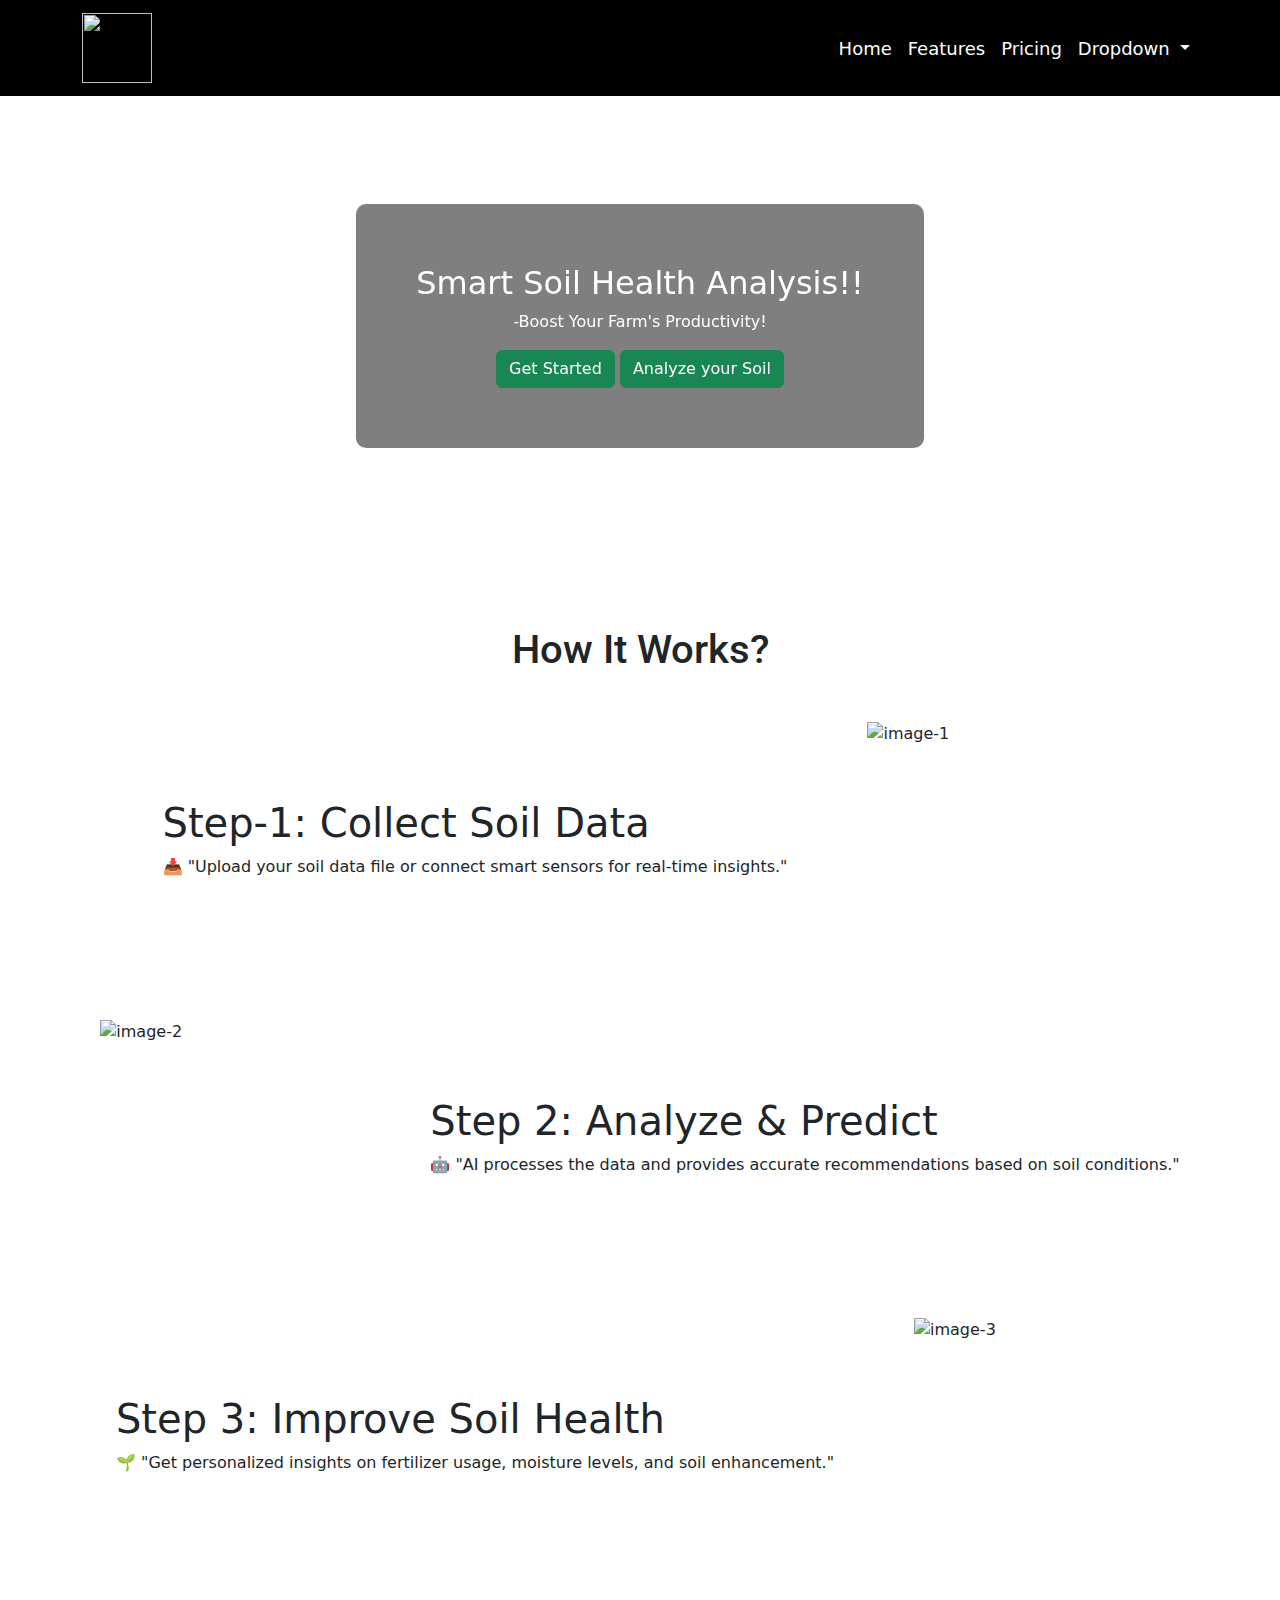
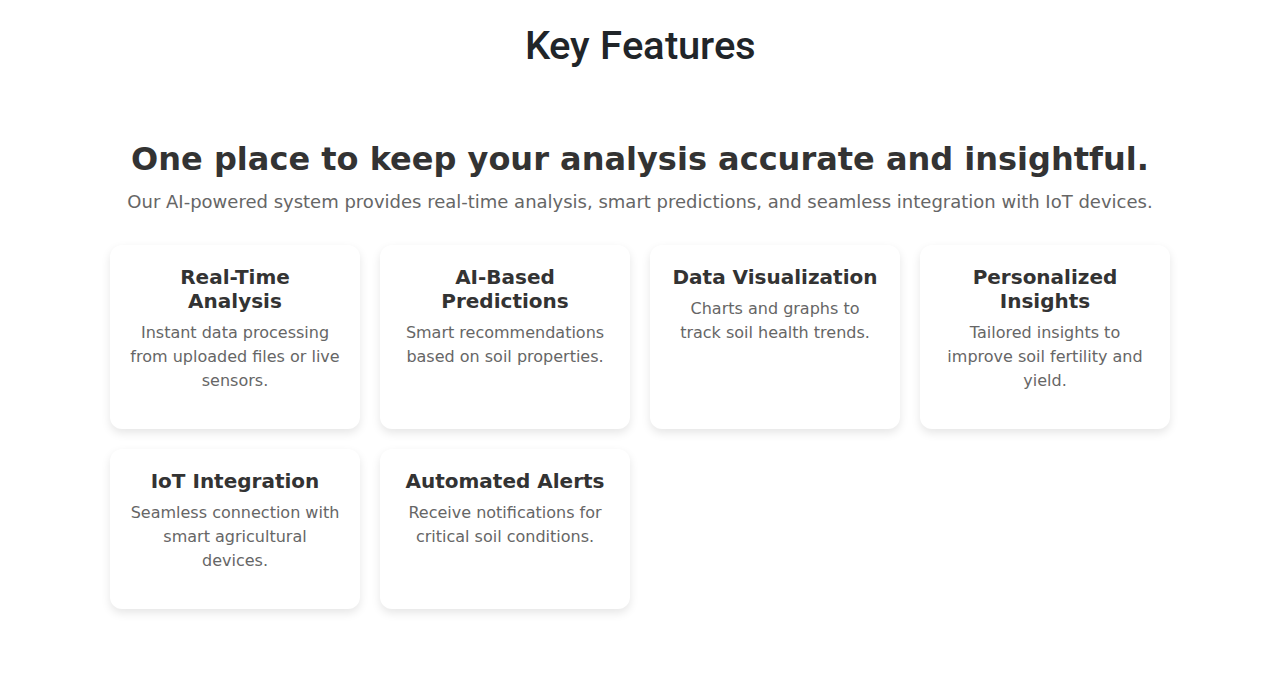
==== index.html @ bb840ace "Add files via upload" ====
<!DOCTYPE html>
<html lang="en">
<head>
    <meta charset="UTF-8">
    <meta name="viewport" content="width=device-width, initial-scale=1.0">
    <title>Background Video Section</title>
    <link rel="stylesheet" href="styles.css">
    <!-- Bootstrap CSS -->
    <link rel="stylesheet" href="https://cdn.jsdelivr.net/npm/bootstrap@5.3.0/dist/css/bootstrap.min.css">
</head>
<body>

    <nav class="navbar navbar-expand-lg fixed-top background-navbar">
        <div class="container">
            <a class="navbar-brand d-flex align-items-center" href="#">
                <img src="https://res.cloudinary.com/dnxijnw0s/image/upload/v1739423307/Untitled_design_p4isrw.png" class="logo-image" width="70px" height="70px">
            </a>
            <button class="navbar-toggler" type="button" data-bs-toggle="collapse" data-bs-target="#navbarNavDropdown" aria-controls="navbarNavDropdown" aria-expanded="false" aria-label="Toggle navigation">
                <span class="navbar-toggler-icon"></span>
            </button>
            <div class="collapse navbar-collapse justify-content-end" id="navbarNavDropdown">
                <ul class="navbar-nav">
                    <li class="nav-item active">
                        <a class="nav-link" href="#" id="navbar-1">Home</a>
                    </li>
                    <li class="nav-item">
                        <a class="nav-link" href="#" id="navbar-2">Features</a>
                    </li>
                    <li class="nav-item">
                        <a class="nav-link" href="#" id="navbar-3">Pricing</a>
                    </li>
                    <li class="nav-item dropdown">
                        <a class="nav-link dropdown-toggle" href="#" role="button" data-bs-toggle="dropdown" aria-expanded="false">
                            Dropdown
                        </a>
                        <ul class="dropdown-menu">
                            <li><a class="dropdown-item" href="#">Action</a></li>
                            <li><a class="dropdown-item" href="#">Another action</a></li>
                            <li><a class="dropdown-item" href="#">Something else here</a></li>
                        </ul>
                    </li>
                </ul>
            </div>
        </div>
    </nav>

    <!-- Video Section -->
    <div class="custom-video-container">
        <video class="custom-video" autoplay loop muted playsinline>
            <source src="https://res.cloudinary.com/dnxijnw0s/video/upload/v1739423320/CropNurture_2_r8u0in.mp4" type="video/mp4">
            Your browser does not support the video tag.
        </video>
        <div class="custom-content">
            <h2>Smart Soil Health Analysis!!</h2>
            <p>-Boost Your Farm's Productivity!</p>
            <button class="btn btn-success">Get Started</button>
            <button class="btn btn-success">Analyze your Soil</button>
        </div>
        </div>

    <div class="container">
            <div class="row">
                <div class="col-12">
                    <h1 class="hiw-main-heading">How It Works?</h1>
                    <div class="Howitwork-container d-flex flex-row justify-content-center mt-5 mb-4">
                        <div class="written-container d-flex flex-column justify-content-center">
                            <h1>Step-1: Collect Soil Data</h1>
                            <p>📥 "Upload your soil data file or connect smart sensors for real-time insights."</p>
                        </div>
                        <img src="https://res.cloudinary.com/dnxijnw0s/image/upload/v1739426814/soil1_vrdtvb.jpg" alt="image-1" width="250" height="250"/>
                    </div>
                    <div class="Howitwork-container d-flex flex-row justify-content-center mt-5 mb-4">
                        <img src="https://res.cloudinary.com/dnxijnw0s/image/upload/v1739426814/soil2_shatnd.jpg" alt="image-2" width="250" height="250"/>
                        <div class="written-container-center d-flex flex-column justify-content-center">
                            <h1>Step 2: Analyze & Predict</h1>
                            <p>🤖 "AI processes the data and provides accurate recommendations based on soil conditions."</p>
                        </div>
                    </div>
                    <div class="Howitwork-container d-flex flex-row justify-content-center mt-5 mb-4">
                        <div class="written-container d-flex flex-column justify-content-center">
                            <h1>Step 3: Improve Soil Health</h1>
                            <p>🌱 "Get personalized insights on fertilizer usage, moisture levels, and soil enhancement."</p>
                        </div>
                        <img src="https://res.cloudinary.com/dnxijnw0s/image/upload/v1739426814/soil1_vrdtvb.jpg" alt="image-3" width="250" height="250"/>
                    </div>
                </div>
            </div>
    </div>

    <div class="container">
        <div class="row">
            <div class="col-12">
                <h1 class="hiw-main-heading">Key Features</h1>

    <section class="features-container">
        <h2 class="features-title">One place to keep your analysis accurate and insightful.</h2>
        <p class="features-subtitle">Our AI-powered system provides real-time analysis, smart predictions, and seamless integration with IoT devices.</p>

        <div class="features-grid">
            <div class="feature-card">
                <i class="fas fa-chart-line feature-icon"></i>
                <h3 class="feature-title">Real-Time Analysis</h3>
                <p class="feature-desc">Instant data processing from uploaded files or live sensors.</p>
            </div>

            <div class="feature-card">
                <i class="fas fa-brain feature-icon"></i>
                <h3 class="feature-title">AI-Based Predictions</h3>
                <p class="feature-desc">Smart recommendations based on soil properties.</p>
            </div>

            <div class="feature-card">
                <i class="fas fa-chart-pie feature-icon"></i>
                <h3 class="feature-title">Data Visualization</h3>
                <p class="feature-desc">Charts and graphs to track soil health trends.</p>
            </div>

            <div class="feature-card">
                <i class="fas fa-user-check feature-icon"></i>
                <h3 class="feature-title">Personalized Insights</h3>
                <p class="feature-desc">Tailored insights to improve soil fertility and yield.</p>
            </div>

            <div class="feature-card">
                <i class="fas fa-microchip feature-icon"></i>
                <h3 class="feature-title">IoT Integration</h3>
                <p class="feature-desc">Seamless connection with smart agricultural devices.</p>
            </div>

            <div class="feature-card">
                <i class="fas fa-bell feature-icon"></i>
                <h3 class="feature-title">Automated Alerts</h3>
                <p class="feature-desc">Receive notifications for critical soil conditions.</p>
            </div>
        </div>
    </section>
            </div>
        </div>
    </div>

    <!-- Bootstrap JS -->
    <script src="https://cdn.jsdelivr.net/npm/bootstrap@5.3.0/dist/js/bootstrap.bundle.min.js"></script>

</body>
</html>
---- styles.css ----
@import url('https://fonts.googleapis.com/css2?family=Bree+Serif&family=Caveat:wght@400;700&family=Lobster&family=Monoton&family=Open+Sans:ital,wght@0,400;0,700;1,400;1,700&family=Playfair+Display+SC:ital,wght@0,400;0,700;1,700&family=Playfair+Display:ital,wght@0,400;0,700;1,700&family=Roboto:ital,wght@0,400;0,700;1,400;1,700&family=Source+Sans+Pro:ital,wght@0,400;0,700;1,700&family=Work+Sans:ital,wght@0,400;0,700;1,700&display=swap');


body, html {
    margin: 0;
    padding: 0;
    box-sizing: border-box;
    font-family: Arial, sans-serif;
}
.background-navbar {
    background-color: black !important;
}
.navbar-nav .nav-link {
    color: white !important;
    font-size: 18px;
    font-weight: 500;
    transition: color 0.3s ease-in-out;
}

.navbar-nav .nav-link:hover {
    color: #00d011 !important; /* Highlight color */
}

/* Navbar */
.navbar {
    z-index: 1000;
}

/* Video Container */
.custom-video-container {
    position: relative;
    width: 100%;
    height: 60vh; /* Full-screen height */
    margin-top: 56px; /* Offset for navbar height */
    overflow: hidden;
    display: flex;
    align-items: center;
    justify-content: center;
}

/* Background Video */
.custom-video {
    width: 100%;
    height: 80vh;
    object-fit: cover; /* Ensures the video covers the entire container */
    position: absolute;
    top: 0;
    left: 0;
}

/* Content Above Video */
.custom-content {
    position: absolute;
    text-align: center;
    background: rgba(0, 0, 0, 0.5); /* Slight dark overlay for readability */
    color: white;
    padding: 60px;
    border-radius: 10px;
    max-width: 80%;
    backdrop-filter: blur(5px);
}

/* Responsive Design */
@media (max-width: 768px) {
    .custom-content {
        width: 90%;
        font-size: 16px;
    }
}



.hiw-main-heading{
    font-size: 40px;
    font-family: Roboto;
    text-align: center;
    margin-top: 30px;
}
.written-container{
    margin-right: 80px;
}
.written-container-center{
    margin-left: 80px;
}




.features-container {
    max-width: 1100px;
    margin: 50px auto;
    text-align: center;
    padding: 20px;
}


.features-title {
    font-size: 32px;
    font-weight: bold;
    color: #333;
    margin-bottom: 10px;
}

.features-subtitle {
    font-size: 18px;
    color: #666;
    margin-bottom: 30px;
}


.features-grid {
    display: grid;
    grid-template-columns: repeat(auto-fit, minmax(250px, 1fr));
    gap: 20px;
}


.feature-card {
    background: white;
    border-radius: 12px;
    padding: 20px;
    text-align: center;
    box-shadow: 0 4px 10px rgba(0, 0, 0, 0.1);
    transition: transform 0.3s ease, box-shadow 0.3s ease;
}

.feature-card:hover {
    transform: translateY(-5px);
    box-shadow: 0 8px 20px rgba(0, 0, 0, 0.15);
}


.feature-icon {
    font-size: 40px;
    color: #d0b200;
    margin-bottom: 15px;
}


.feature-title {
    font-size: 20px;
    font-weight: bold;
    color: #333;
}


.feature-desc {
    font-size: 16px;
    color: #666;
}
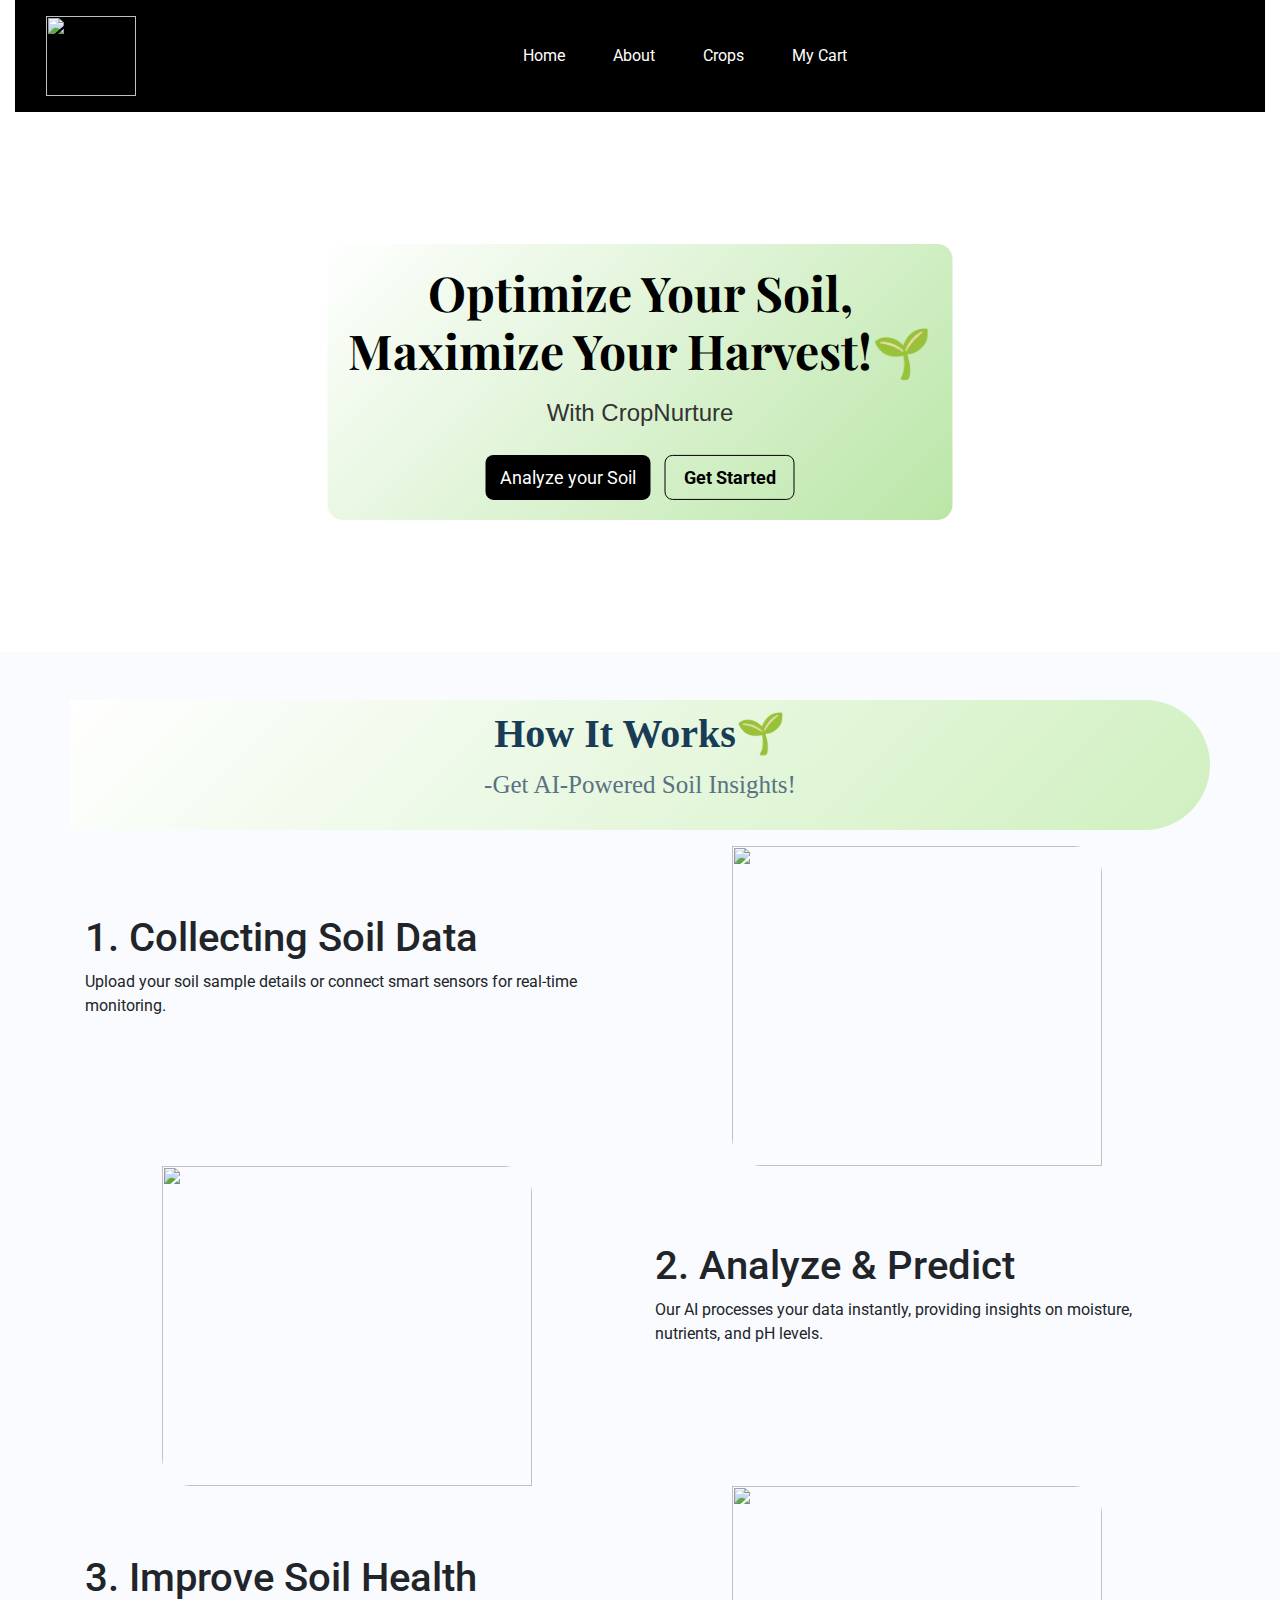
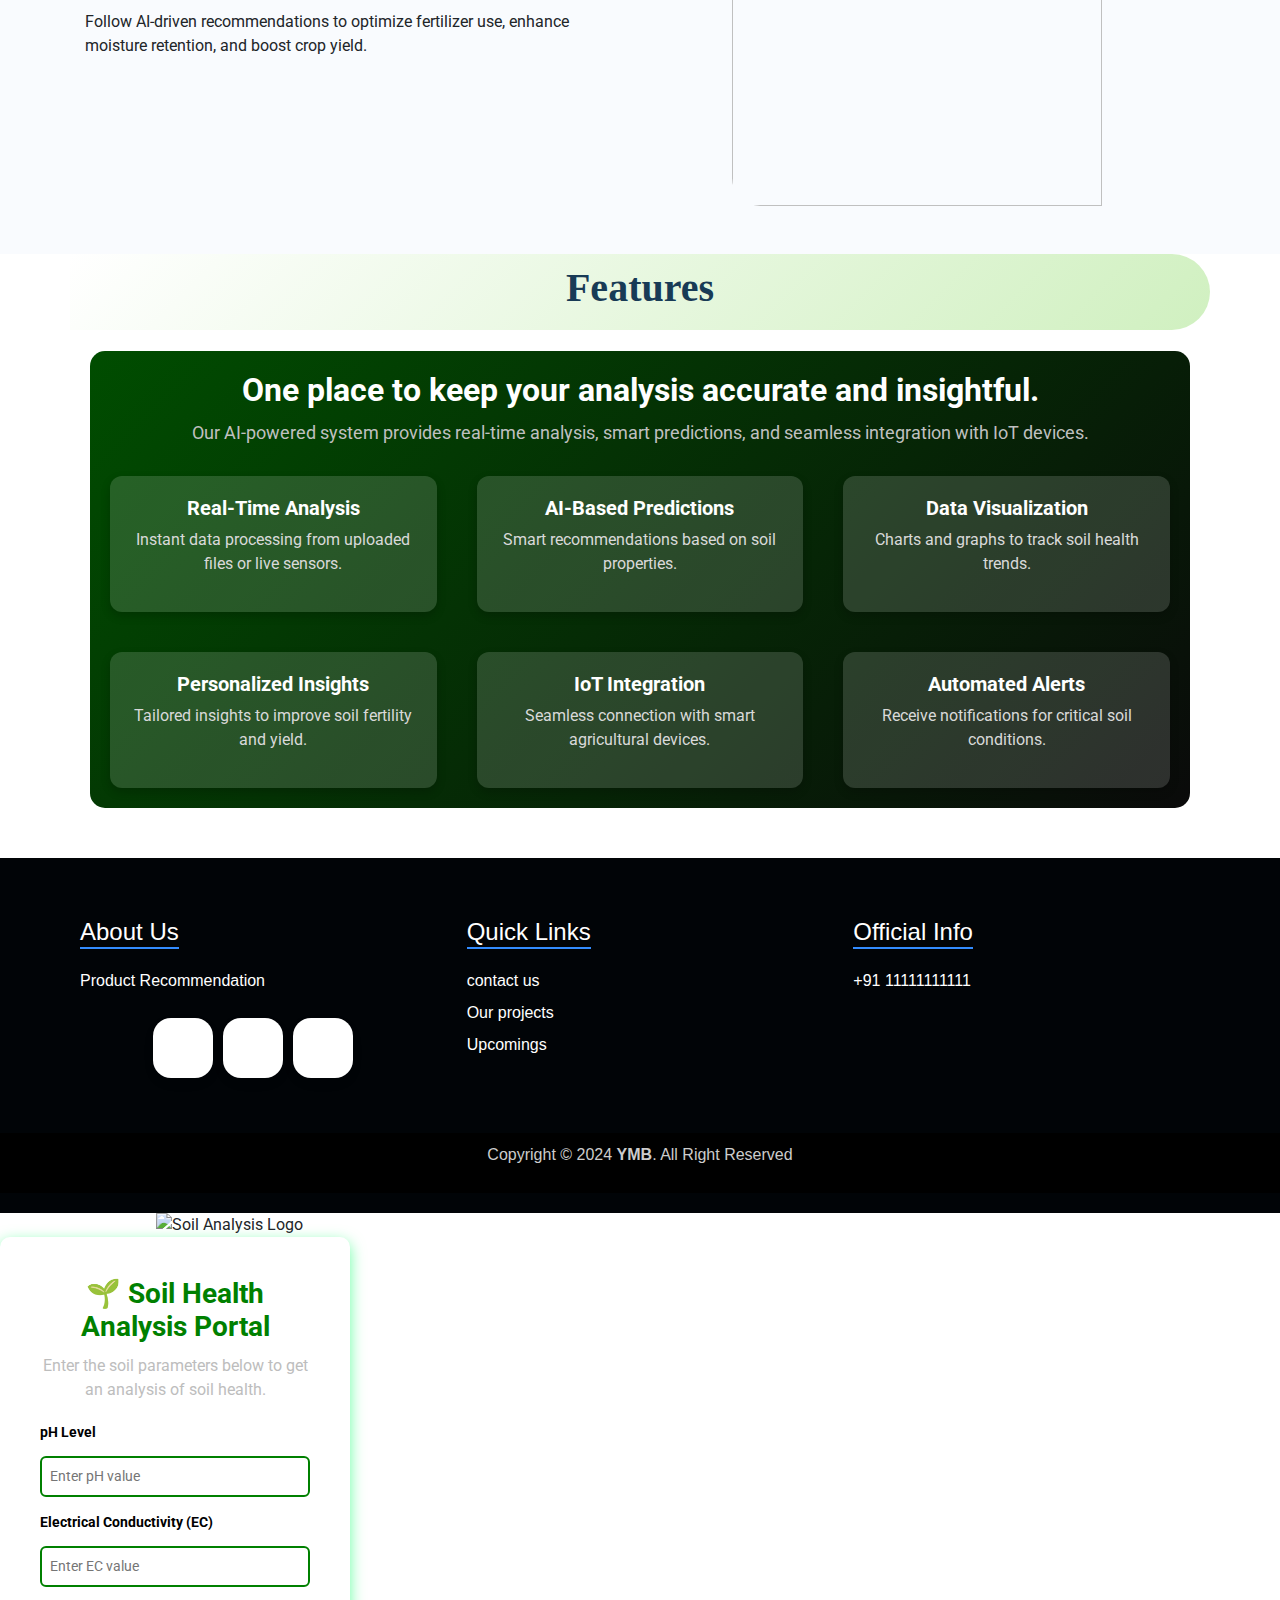
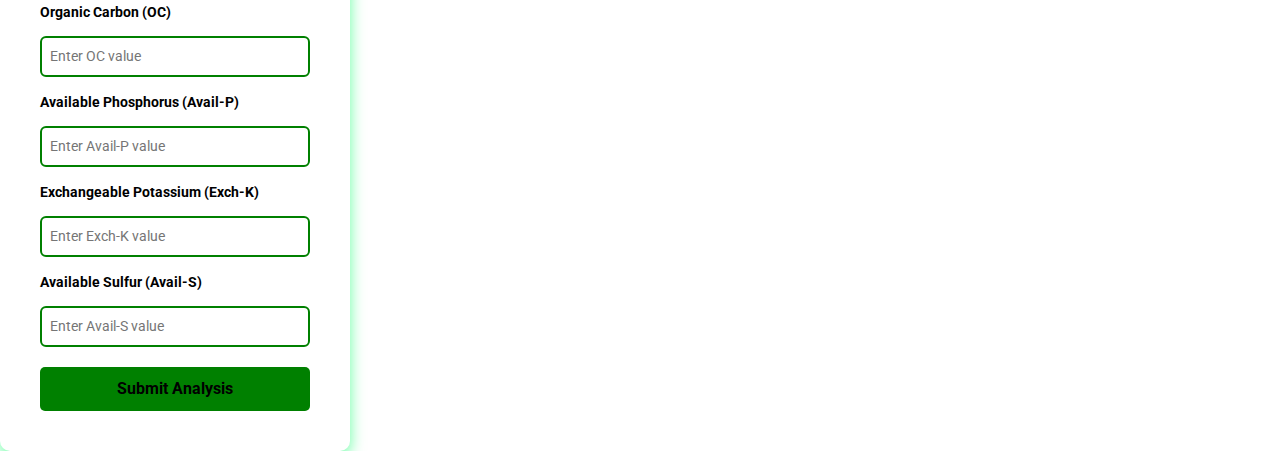
==== commit 050b90c7: "Add files via upload" ====
--- a/index.html
+++ b/index.html
@@ -1,145 +1,257 @@
 <!DOCTYPE html>
-<html lang="en">
+<html>
+
 <head>
-    <meta charset="UTF-8">
-    <meta name="viewport" content="width=device-width, initial-scale=1.0">
-    <title>Background Video Section</title>
-    <link rel="stylesheet" href="styles.css">
-    <!-- Bootstrap CSS -->
-    <link rel="stylesheet" href="https://cdn.jsdelivr.net/npm/bootstrap@5.3.0/dist/css/bootstrap.min.css">
+    <link rel="stylesheet" href="https://stackpath.bootstrapcdn.com/bootstrap/4.5.2/css/bootstrap.min.css" integrity="sha384-JcKb8q3iqJ61gNV9KGb8thSsNjpSL0n8PARn9HuZOnIxN0hoP+VmmDGMN5t9UJ0Z" crossorigin="anonymous" />
+    <script src="https://code.jquery.com/jquery-3.5.1.slim.min.js" integrity="sha384-DfXdz2htPH0lsSSs5nCTpuj/zy4C+OGpamoFVy38MVBnE+IbbVYUew+OrCXaRkfj" crossorigin="anonymous"></script>
+    <script src="https://cdn.jsdelivr.net/npm/popper.js@1.16.1/dist/umd/popper.min.js" integrity="sha384-9/reFTGAW83EW2RDu2S0VKaIzap3H66lZH81PoYlFhbGU+6BZp6G7niu735Sk7lN" crossorigin="anonymous"></script>
+    <script src="https://stackpath.bootstrapcdn.com/bootstrap/4.5.2/js/bootstrap.min.js" integrity="sha384-B4gt1jrGC7Jh4AgTPSdUtOBvfO8shuf57BaghqFfPlYxofvL8/KUEfYiJOMMV+rV" crossorigin="anonymous"></script>
+    <link rel="stylesheet" href="styles.css"/>
 </head>
+
 <body>
-
-    <nav class="navbar navbar-expand-lg fixed-top background-navbar">
-        <div class="container">
-            <a class="navbar-brand d-flex align-items-center" href="#">
-                <img src="https://res.cloudinary.com/dnxijnw0s/image/upload/v1739423307/Untitled_design_p4isrw.png" class="logo-image" width="70px" height="70px">
-            </a>
-            <button class="navbar-toggler" type="button" data-bs-toggle="collapse" data-bs-target="#navbarNavDropdown" aria-controls="navbarNavDropdown" aria-expanded="false" aria-label="Toggle navigation">
-                <span class="navbar-toggler-icon"></span>
-            </button>
-            <div class="collapse navbar-collapse justify-content-end" id="navbarNavDropdown">
-                <ul class="navbar-nav">
-                    <li class="nav-item active">
-                        <a class="nav-link" href="#" id="navbar-1">Home</a>
-                    </li>
-                    <li class="nav-item">
-                        <a class="nav-link" href="#" id="navbar-2">Features</a>
-                    </li>
-                    <li class="nav-item">
-                        <a class="nav-link" href="#" id="navbar-3">Pricing</a>
-                    </li>
-                    <li class="nav-item dropdown">
-                        <a class="nav-link dropdown-toggle" href="#" role="button" data-bs-toggle="dropdown" aria-expanded="false">
-                            Dropdown
-                        </a>
-                        <ul class="dropdown-menu">
-                            <li><a class="dropdown-item" href="#">Action</a></li>
-                            <li><a class="dropdown-item" href="#">Another action</a></li>
-                            <li><a class="dropdown-item" href="#">Something else here</a></li>
-                        </ul>
-                    </li>
-                </ul>
-            </div>
-        </div>
-    </nav>
-
-    <!-- Video Section -->
-    <div class="custom-video-container">
-        <video class="custom-video" autoplay loop muted playsinline>
-            <source src="https://res.cloudinary.com/dnxijnw0s/video/upload/v1739423320/CropNurture_2_r8u0in.mp4" type="video/mp4">
-            Your browser does not support the video tag.
-        </video>
-        <div class="custom-content">
-            <h2>Smart Soil Health Analysis!!</h2>
-            <p>-Boost Your Farm's Productivity!</p>
-            <button class="btn btn-success">Get Started</button>
-            <button class="btn btn-success">Analyze your Soil</button>
-        </div>
-        </div>
-
-    <div class="container">
+    <div id="section1">
+        <div class="container-fluid">
             <div class="row">
                 <div class="col-12">
-                    <h1 class="hiw-main-heading">How It Works?</h1>
-                    <div class="Howitwork-container d-flex flex-row justify-content-center mt-5 mb-4">
-                        <div class="written-container d-flex flex-column justify-content-center">
-                            <h1>Step-1: Collect Soil Data</h1>
-                            <p>📥 "Upload your soil data file or connect smart sensors for real-time insights."</p>
-                        </div>
-                        <img src="https://res.cloudinary.com/dnxijnw0s/image/upload/v1739426814/soil1_vrdtvb.jpg" alt="image-1" width="250" height="250"/>
-                    </div>
-                    <div class="Howitwork-container d-flex flex-row justify-content-center mt-5 mb-4">
-                        <img src="https://res.cloudinary.com/dnxijnw0s/image/upload/v1739426814/soil2_shatnd.jpg" alt="image-2" width="250" height="250"/>
-                        <div class="written-container-center d-flex flex-column justify-content-center">
-                            <h1>Step 2: Analyze & Predict</h1>
-                            <p>🤖 "AI processes the data and provides accurate recommendations based on soil conditions."</p>
-                        </div>
-                    </div>
-                    <div class="Howitwork-container d-flex flex-row justify-content-center mt-5 mb-4">
-                        <div class="written-container d-flex flex-column justify-content-center">
-                            <h1>Step 3: Improve Soil Health</h1>
-                            <p>🌱 "Get personalized insights on fertilizer usage, moisture levels, and soil enhancement."</p>
-                        </div>
-                        <img src="https://res.cloudinary.com/dnxijnw0s/image/upload/v1739426814/soil1_vrdtvb.jpg" alt="image-3" width="250" height="250"/>
-                    </div>
-                </div>
-            </div>
+                    <nav class="navbar navbar-expand-lg navbar-dark bg-dark pt-3 pb-3 custom-navbar">
+                        <div class="container-fluid">
+                            <!-- Animated Logo aligned to the left -->
+                            <a class="navbar-brand p-0 m-0" href="#">
+                                <img src="https://res.cloudinary.com/dnxijnw0s/image/upload/v1739423307/Untitled_design_p4isrw.png" class="farma-deal-logo" />
+                            </a>
+                            <!-- Navbar toggler for mobile view -->
+                            <button class="navbar-toggler" type="button" data-toggle="collapse" data-target="#navbarNavAltMarkup" aria-controls="navbarNavAltMarkup" aria-expanded="false" aria-label="Toggle navigation">
+                                <span class="navbar-toggler-icon"></span>
+                            </button>
+                            <!-- Centered Navbar Links -->
+                            <div class="collapse navbar-collapse justify-content-center" id="navbarNavAltMarkup">
+                                <div class="navbar-nav">
+                                    <a class="nav-link active mx-3" id="navItem1" href="#">Home</a>
+                                    <a class="nav-link mx-3" href="#" id="navItem2">About</a>
+                                    <a class="nav-link mx-3" href="#sectionCrops" id="navItem3">Crops</a>
+                                    <a class="nav-link mx-3" href="#" id="navItem4">My Cart</a>
+                                </div>
+                            </div>
+                        </div>
+                    </nav>
+                </div>
+                <div class="col-12">
+                    <section class="video-background-container">
+                        <video autoplay muted loop class="background-video">
+                            <source src="https://res.cloudinary.com/dnxijnw0s/video/upload/v1739423320/CropNurture_2_r8u0in.mp4" type="video/mp4">
+                            Your browser does not support the video tag.
+                        </video>
+                        <div class=" content-overlay  d-flex justify-content-center flex-column">
+                            <div class="text-center">
+                                <h1 class="banner-heading mb-3">Optimize Your Soil, Maximize Your Harvest!🌱</h1>
+                                <p class="banner-caption mb-4">With CropNurture</p>
+                                <a href="best.html">
+                                    <button class="custom-button">Analyze your Soil</button>
+                                </a>
+                                <button class="custom-outline-button" onclick ="display('section2')">Get Started</button>
+                            </div>
+                        </div>
+                    </section>
+                </div>
+            </div>
+        </div>
+
+        <div class="wcu-section pt-5 pb-5 ">
+            <div class="container">
+                <div class="row">
+                    <div class="col-12 text-center mb-3 hiw-container">
+                        <h1 class="wcu-section-heading">How It Works🌱 </h1>
+                        <p class="wcu-section-description">
+                            -Get AI-Powered Soil Insights!
+                        </p>
+                    </div>
+                    <div class="recommendation-bg-container">
+                        <div class="content-wrapper">
+                            <div class="container">
+                                <div class="row">
+                                    <div class="col-12 col-md-6 order-1 order-md-2 d-flex flex-row justify-content-center">
+                                        <div class="text-center product-card mr-md-3">
+                                            <img src="https://res.cloudinary.com/dnxijnw0s/image/upload/v1739426814/soil1_vrdtvb.jpg" class=" custom-product-image" />
+                                        </div>
+                                    </div>
+                                    <div class="col-12 col-md-6 order-2 order-md-1 d-flex flex-column justify-content-center">
+                                        <div class="mb-3 pb-5">
+                                            <h1 class="product-card-title">1. Collecting Soil Data</h1>
+                                            <p class="product-card-description">
+                                                Upload your soil sample details or connect smart sensors for real-time monitoring. </p>
+                                        </div>
+                                    </div>
+                                </div>
+                            </div>
+                            <div class="container">
+                                <div class="row">
+                                    <div class="col-12 col-md-6">
+                                        <div class="text-center product-card mr-md-3">
+                                            <img src="https://res.cloudinary.com/dnxijnw0s/image/upload/v1739426814/soil2_shatnd.jpg" class="custom-product-image" />
+                                        </div>
+                                    </div>
+                                    <div class="col-12 col-md-6 d-flex flex-column justify-content-center">
+                                        <div class="pb-5">
+                                            <h1 class="product-card-title">2. Analyze & Predict  </h1>
+                                            <p class="product-card-description">
+                                                Our AI processes your data instantly, providing insights on moisture, nutrients, and pH levels.</p>
+                                        </div>
+                                    </div>
+                                </div>
+                            </div>
+                            <div class="container">
+                                <div class="row">
+                                    <div class="col-12 col-md-6 order-1 order-md-2">
+                                        <div class="text-center product-card mr-md-3">
+                                            <img src="https://res.cloudinary.com/dnxijnw0s/image/upload/v1739426814/soil3_secp6y.jpg" class="custom-product-image" />
+                                        </div>
+                                    </div>
+                                    <div class="col-12 col-md-6 order-2 order-md-1 d-flex flex-column justify-content-center">
+                                        <div class="mb-3 pb-5">
+                                            <h1 class="product-card-title">3. Improve Soil Health</h1>
+                                            <p class="product-card-description">
+                                                Follow AI-driven recommendations to optimize fertilizer use, enhance moisture retention, and boost crop yield.
+                                            </p>
+                                        </div>
+                                    </div>
+                                </div>
+                            </div>
+                        </div>
+                    </div>
+                </div>
+            </div>
+        </div>
+
+        <div class="container">
+        <div class="row">
+            <div class="col-12 text-center mb-3 hiw-container">
+                <h1 class="wcu-section-heading">Features </h1>
+            </div>
+            <div class="col-12">
+                <section class="features-container">
+                    <h2 class="features-title">One place to keep your analysis accurate and insightful.</h2>
+                    <p class="features-subtitle">Our AI-powered system provides real-time analysis, smart predictions, and seamless integration with IoT devices.</p>
+
+                    <div class="features-grid">
+                        <div class="feature-card">
+                            <i class="fas fa-chart-line feature-icon"></i>
+                            <h3 class="feature-title">Real-Time Analysis</h3>
+                            <p class="feature-desc">Instant data processing from uploaded files or live sensors.</p>
+                        </div>
+
+                        <div class="feature-card">
+                            <i class="fas fa-brain feature-icon"></i>
+                            <h3 class="feature-title">AI-Based Predictions</h3>
+                            <p class="feature-desc">Smart recommendations based on soil properties.</p>
+                        </div>
+
+                        <div class="feature-card">
+                            <i class="fas fa-chart-pie feature-icon"></i>
+                            <h3 class="feature-title">Data Visualization</h3>
+                            <p class="feature-desc">Charts and graphs to track soil health trends.</p>
+                        </div>
+
+                        <div class="feature-card">
+                            <i class="fas fa-user-check feature-icon"></i>
+                            <h3 class="feature-title">Personalized Insights</h3>
+                            <p class="feature-desc">Tailored insights to improve soil fertility and yield.</p>
+                        </div>
+
+                        <div class="feature-card">
+                            <i class="fas fa-microchip feature-icon"></i>
+                            <h3 class="feature-title">IoT Integration</h3>
+                            <p class="feature-desc">Seamless connection with smart agricultural devices.</p>
+                        </div>
+
+                        <div class="feature-card">
+                            <i class="fas fa-bell feature-icon"></i>
+                            <h3 class="feature-title">Automated Alerts</h3>
+                            <p class="feature-desc">Receive notifications for critical soil conditions.</p>
+                        </div>
+                    </div>
+                </section>
+            </div>
+        </div>
+        </div>
+
+        <footer class="footer">
+            <div class="footer-container">
+                <div class="footer-column">
+                    <h2>About Us</h2>
+                    <p>Product Recommendation</p>
+                    <div class="custom-social-btns">
+                        <a class="custom-btn" style="--custom-color: #3B5998;">
+                            <ion-icon name="logo-facebook"></ion-icon>
+                        </a>
+                        <a class="custom-btn" style="--custom-color: #3CF;">
+                            <ion-icon name="logo-twitter"></ion-icon>
+                        </a>
+                        <a class="custom-btn" style="--custom-color: #E73F29;">
+                            <ion-icon name="logo-youtube"></ion-icon>
+                        </a>
+                        <script type="module" src="https://unpkg.com/ionicons@5.5.2/dist/ionicons/ionicons.esm.js"></script>
+                        <script nomodule src="https://unpkg.com/ionicons@5.5.2/dist/ionicons/ionicons.js"></script>
+                    </div>
+                </div>
+    
+                <div class="footer-column">
+                    <h2>Quick Links</h2>
+                    <ul>
+                        <li><a href="#">contact us</a></li>
+                        <li><a href="#">Our projects</a></li>
+                        <li><a href="#">Upcomings</a></li>
+                    </ul>
+                </div>
+    
+                <div class="footer-column">
+                    <h2>Official Info</h2>
+                    <p>+91 11111111111</p>
+                </div>
+            </div>
+            <div class="footer-bottom">
+                <p>Copyright © 2024 <span class="span-footer-element">YMB</span>. All Right Reserved</p>
+            </div>
+        </footer>
     </div>
-
-    <div class="container">
-        <div class="row">
-            <div class="col-12">
-                <h1 class="hiw-main-heading">Key Features</h1>
-
-    <section class="features-container">
-        <h2 class="features-title">One place to keep your analysis accurate and insightful.</h2>
-        <p class="features-subtitle">Our AI-powered system provides real-time analysis, smart predictions, and seamless integration with IoT devices.</p>
-
-        <div class="features-grid">
-            <div class="feature-card">
-                <i class="fas fa-chart-line feature-icon"></i>
-                <h3 class="feature-title">Real-Time Analysis</h3>
-                <p class="feature-desc">Instant data processing from uploaded files or live sensors.</p>
-            </div>
-
-            <div class="feature-card">
-                <i class="fas fa-brain feature-icon"></i>
-                <h3 class="feature-title">AI-Based Predictions</h3>
-                <p class="feature-desc">Smart recommendations based on soil properties.</p>
-            </div>
-
-            <div class="feature-card">
-                <i class="fas fa-chart-pie feature-icon"></i>
-                <h3 class="feature-title">Data Visualization</h3>
-                <p class="feature-desc">Charts and graphs to track soil health trends.</p>
-            </div>
-
-            <div class="feature-card">
-                <i class="fas fa-user-check feature-icon"></i>
-                <h3 class="feature-title">Personalized Insights</h3>
-                <p class="feature-desc">Tailored insights to improve soil fertility and yield.</p>
-            </div>
-
-            <div class="feature-card">
-                <i class="fas fa-microchip feature-icon"></i>
-                <h3 class="feature-title">IoT Integration</h3>
-                <p class="feature-desc">Seamless connection with smart agricultural devices.</p>
-            </div>
-
-            <div class="feature-card">
-                <i class="fas fa-bell feature-icon"></i>
-                <h3 class="feature-title">Automated Alerts</h3>
-                <p class="feature-desc">Receive notifications for critical soil conditions.</p>
-            </div>
-        </div>
-    </section>
-            </div>
-        </div>
+        <div class="page_wrapper" id="section2">
+            <!-- Left Section for Logo -->
+            <div class="logo_section">
+                <img src="https://res.cloudinary.com/dnxijnw0s/image/upload/v1739423307/Untitled_design_p4isrw.png" alt="Soil Analysis Logo" class="logo_image">
+            </div>
+    
+            <!-- Right Section for Form -->
+            <div class="form_container">
+                <h1 class="page_heading">🌱 Soil Health Analysis Portal</h1>
+                <p class="sub_heading">Enter the soil parameters below to get an analysis of soil health.</p>
+                
+                <form class="soil_form">
+                    <label class="input_label">pH Level</label>
+                    <input type="number" placeholder="Enter pH value" class="input_box">
+    
+                    <label class="input_label">Electrical Conductivity (EC)</label>
+                    <input type="number" placeholder="Enter EC value" class="input_box">
+    
+                    <label class="input_label">Organic Carbon (OC)</label>
+                    <input type="number" placeholder="Enter OC value" class="input_box">
+    
+                    <label class="input_label">Available Phosphorus (Avail-P)</label>
+                    <input type="number" placeholder="Enter Avail-P value" class="input_box">
+    
+                    <label class="input_label">Exchangeable Potassium (Exch-K)</label>
+                    <input type="number" placeholder="Enter Exch-K value" class="input_box">
+    
+                    <label class="input_label">Available Sulfur (Avail-S)</label>
+                    <input type="number" placeholder="Enter Avail-S value" class="input_box">
+                    <button type="submit" class="submit_btn">Submit Analysis</button>
+                </form>
+            </div>
+        </div>
+    <div id="section3">
+   
     </div>
-
-    <!-- Bootstrap JS -->
-    <script src="https://cdn.jsdelivr.net/npm/bootstrap@5.3.0/dist/js/bootstrap.bundle.min.js"></script>
-
+    <script type="text/javascript" src="https://d1tgh8fmlzexmh.cloudfront.net/ccbp-static-website/js/ccbp-ui-kit.js"></script>
+    <script src="//code.tidio.co/pyih4c5tn57lmqs32f3engadzpkfta7q.js" async></script>
 </body>
-</html>
+
+</html>--- a/styles.css
+++ b/styles.css
@@ -1,150 +1,542 @@
 @import url('https://fonts.googleapis.com/css2?family=Bree+Serif&family=Caveat:wght@400;700&family=Lobster&family=Monoton&family=Open+Sans:ital,wght@0,400;0,700;1,400;1,700&family=Playfair+Display+SC:ital,wght@0,400;0,700;1,700&family=Playfair+Display:ital,wght@0,400;0,700;1,700&family=Roboto:ital,wght@0,400;0,700;1,400;1,700&family=Source+Sans+Pro:ital,wght@0,400;0,700;1,700&family=Work+Sans:ital,wght@0,400;0,700;1,700&display=swap');
 
-
-body, html {
-    margin: 0;
-    padding: 0;
-    box-sizing: border-box;
-    font-family: Arial, sans-serif;
-}
-.background-navbar {
-    background-color: black !important;
-}
+.farma-deal-logo {
+    height: 80px;
+    width: 90px;
+}
+
+.bg-dark {
+    background-color: #000000 !important;
+}
+
+.custom-navbar .navbar-brand {
+    margin-right: auto;
+}
+
+.custom-navbar .navbar-nav {
+    text-align: center;
+}
+
+.nav-link {
+    color: white !important;
+    /* Ensure the text is visible */
+}
+
+/* Adjust padding for better alignment */
 .navbar-nav .nav-link {
-    color: white !important;
-    font-size: 18px;
-    font-weight: 500;
-    transition: color 0.3s ease-in-out;
-}
-
-.navbar-nav .nav-link:hover {
-    color: #00d011 !important; /* Highlight color */
-}
-
-/* Navbar */
-.navbar {
-    z-index: 1000;
-}
-
-/* Video Container */
-.custom-video-container {
+    padding-left: 15px;
+    padding-right: 15px;
+}
+
+/* Responsive adjustments */
+@media (max-width: 991.98px) {
+    .custom-navbar .navbar-nav {
+        margin-top: 10px;
+    }
+}
+
+@media (max-width: 575.98px) {
+    .custom-navbar .navbar-nav {
+        flex-direction: column;
+        align-items: center;
+    }
+
+    .navbar-nav .nav-link {
+        padding-left: 0;
+        padding-right: 0;
+        margin-bottom: 10px;
+    }
+}
+
+
+#navItem1 {
+    color: white;
+    font-family: "Roboto";
+}
+
+#navItem2 {
+    color: white;
+    font-family: "Roboto";
+}
+
+#navItem3 {
+    color: white;
+    font-family: "Roboto";
+}
+
+#navItem4 {
+    color: white;
+    font-family: "Roboto";
+}
+
+.video-background-container {
     position: relative;
     width: 100%;
-    height: 60vh; /* Full-screen height */
-    margin-top: 56px; /* Offset for navbar height */
+    height: 60vh;
     overflow: hidden;
-    display: flex;
-    align-items: center;
-    justify-content: center;
-}
-
-/* Background Video */
-.custom-video {
-    width: 100%;
-    height: 80vh;
-    object-fit: cover; /* Ensures the video covers the entire container */
+}
+
+.background-video {
     position: absolute;
-    top: 0;
-    left: 0;
-}
-
-/* Content Above Video */
-.custom-content {
+    top: 50%;
+    left: 50%;
+    min-width: 100%;
+    min-height: 100%;
+    width: auto;
+    height: auto;
+    z-index: -1;
+    transform: translate(-50%, -50%);
+    object-fit: cover;
+}
+
+.content-overlay {
     position: absolute;
-    text-align: center;
-    background: rgba(0, 0, 0, 0.5); /* Slight dark overlay for readability */
+    top: 50%;
+    left: 50%;
+    transform: translate(-50%, -50%);
+    color: #fff;
+    text-align: center;
+    font-family: 'Poppins', sans-serif;
+    background: linear-gradient(135deg, rgba(255, 255, 255, 0.8), rgba(169, 224, 145, 0.8));
+    border-radius: 15px;
+    padding: 20px;
+
+
+}
+
+.content-overlay h1 {
+    font-size: 3rem;
+    margin-bottom: 1rem;
+}
+
+.content-overlay p {
+    font-size: 1.5rem;
+}
+
+@media (max-width: 768px) {
+    .content-overlay h1 {
+        font-size: 2rem;
+    }
+
+    .content-overlay p {
+        font-size: 1.2rem;
+    }
+}
+
+
+
+
+
+.banner-heading {
+    font-family: 'Playfair Display', serif;
+    font-size: 2.4rem;
+    font-weight: 700;
+    margin-bottom: 0.5rem;
+    color: #000;
+    /* Black color for contrast */
+}
+
+.banner-caption {
+    font-family: 'Lato', sans-serif;
+    font-size: 1.2rem;
+    font-weight: 300;
+    color: #333;
+    /* Dark gray for a softer contrast */
+}
+
+.custom-button {
     color: white;
-    padding: 60px;
+    background-color: Black;
+    width: 165px;
+    height: 45px;
+    border-width: 0;
+    border-radius: 8px;
+    margin-right: 10px;
+    font-family: Roboto;
+    font-size: 18px;
+
+}
+
+.custom-outline-button {
+    color: black;
+    background-color: transparent;
+    width: 130px;
+    height: 45px;
+    border-style: solid;
+    border-width: 1px;
+    border-color: black;
+    border-radius: 8px;
+    font-weight: 700;
+    font-family: Roboto;
+    font-size: 18px;
+}
+
+.wcu-section {
+    background-color: #f9fbfe;
+}
+
+.wcu-section-heading {
+    color: #183b56;
+    font-family: "Merriweather";
+    font-size: 40px;
+    font-weight: 700;
+}
+
+.wcu-section-description {
+    color: #5a7184;
+    font-family: "Roboto Slab";
+    font-size: 25px;
+}
+
+.wcu-card {
+    text-align: center;
+    background-color: white;
+    border-style: solid;
+    border-width: 1px;
+    border-color: #e5eaf4;
+    border-radius: 16px;
+}
+
+.wcu-card-image {
+    width: 87px;
+    height: 90px;
     border-radius: 10px;
-    max-width: 80%;
-    backdrop-filter: blur(5px);
-}
-
-/* Responsive Design */
-@media (max-width: 768px) {
-    .custom-content {
-        width: 90%;
-        font-size: 16px;
-    }
-}
-
-
-
-.hiw-main-heading{
-    font-size: 40px;
-    font-family: Roboto;
-    text-align: center;
-    margin-top: 30px;
-}
-.written-container{
-    margin-right: 80px;
-}
-.written-container-center{
-    margin-left: 80px;
-}
-
-
+}
+
+.wcu-card-title {
+    color: #323f4b;
+    font-family: "Lora";
+    font-size: 22px;
+    font-weight: 500;
+}
+
+.wcu-card-description {
+    color: #7b8794;
+    font-family: "Open Sans";
+    font-size: 16px;
+}
+
+.custom-product-image{
+    width: 370px;
+    height: 320px;
+}
+.hiw-container{
+    background: linear-gradient(135deg, #ffffff, #d0f0c0);
+    padding: 10px;
+    border-bottom-right-radius: 120px;
+    border-top-right-radius: 120px;
+
+}
 
 
 .features-container {
     max-width: 1100px;
     margin: 50px auto;
     text-align: center;
+    margin-top: 5px;
     padding: 20px;
-}
-
+    background: linear-gradient(135deg, #004d00, #0a0a0a); /* Deep Green to Black */
+    border-radius: 15px;
+}
 
 .features-title {
     font-size: 32px;
     font-weight: bold;
-    color: #333;
+    color: #ffffff; /* White for better contrast */
     margin-bottom: 10px;
 }
 
 .features-subtitle {
     font-size: 18px;
-    color: #666;
+    color: #c0c0c0; /* Light gray for readability */
     margin-bottom: 30px;
 }
-
 
 .features-grid {
     display: grid;
     grid-template-columns: repeat(auto-fit, minmax(250px, 1fr));
-    gap: 20px;
-}
-
+    gap: 40px;
+}
 
 .feature-card {
-    background: white;
+    background-color: rgba(255, 255, 255, 0.15); /* Light transparency */
     border-radius: 12px;
     padding: 20px;
     text-align: center;
-    box-shadow: 0 4px 10px rgba(0, 0, 0, 0.1);
+    box-shadow: 0 4px 10px rgba(0, 0, 0, 0.2);
     transition: transform 0.3s ease, box-shadow 0.3s ease;
 }
 
 .feature-card:hover {
     transform: translateY(-5px);
-    box-shadow: 0 8px 20px rgba(0, 0, 0, 0.15);
-}
-
+    box-shadow: 0 8px 20px rgba(0, 0, 0, 0.3);
+}
 
 .feature-icon {
     font-size: 40px;
-    color: #d0b200;
+    color: #66ff66; /* Bright Green */
     margin-bottom: 15px;
 }
-
 
 .feature-title {
     font-size: 20px;
     font-weight: bold;
-    color: #333;
-}
-
+    color: #ffffff; /* White for contrast */
+}
 
 .feature-desc {
     font-size: 16px;
-    color: #666;
-}
+    color: #d9d9d9; /* Light gray for readability */
+}
+
+
+
+
+.footer {
+    background-color: #010407;
+    color: #fff;
+    padding: 20px 0;
+    font-family: Arial, sans-serif;
+}
+
+.footer-container {
+    display: flex;
+    flex-wrap: wrap;
+    justify-content: space-between;
+    max-width: 1200px;
+    margin: 0 auto;
+    padding: 20px;
+}
+
+.footer-column {
+    flex: 1 1 250px;
+    margin: 20px;
+    min-width: 200px;
+}
+
+.footer-column h2 {
+    font-size: 1.5rem;
+    margin-bottom: 10px;
+    border-bottom: 2px solid #338CFF;
+    display: inline-block;
+}
+
+.footer-column p,
+.footer-column ul,
+.footer-column form {
+    margin: 10px 0;
+}
+
+.footer-column ul {
+    list-style: none;
+    padding: 0;
+}
+
+.footer-column ul li {
+    margin-bottom: 8px;
+}
+
+.footer-column ul li a {
+    color: #fff;
+    text-decoration: none;
+}
+
+.footer-column ul li a:hover {
+    text-decoration: underline;
+}
+
+.footer-logo {
+    width: 150px;
+    margin-bottom: 15px;
+}
+
+.custom-social-btns .custom-btn {
+    display: inline-block;
+    background-color: white;
+    width: 60px;
+    /* Adjusted for responsiveness */
+    height: 60px;
+    /* Adjusted for responsiveness */
+    line-height: 60px;
+    margin: 5px;
+    /* Adjusted for responsiveness */
+    position: relative;
+    overflow: hidden;
+    border-radius: 30%;
+    box-shadow: 0 5px 15px -5px #00000022;
+    cursor: pointer;
+}
+
+.custom-social-btns .custom-btn ion-icon {
+    font-size: 28px;
+    /* Adjusted for responsiveness */
+    vertical-align: middle;
+    color: var(--custom-color);
+}
+
+.custom-social-btns {
+    text-align: center;
+    display: flex;
+    justify-content: center;
+    align-items: center;
+    padding: 10px 0;
+}
+
+.custom-social-btns .custom-btn:before {
+    content: '';
+    position: absolute;
+    width: 120%;
+    height: 120%;
+    background-color: var(--custom-color);
+    transform: rotate(45deg);
+    top: 90%;
+    left: -110%;
+    transition: all 0.35s;
+    transition-timing-function: cubic-bezier(0.31, -0.105, 0.43, 1.59);
+}
+
+.custom-social-btns .custom-btn:focus:before,
+.custom-social-btns .custom-btn:hover:before {
+    top: -10%;
+    left: -10%;
+}
+
+.custom-social-btns .custom-btn:hover ion-icon {
+    color: #fff;
+    transform: scale(1.3);
+}
+
+
+.footer-column form {
+    display: flex;
+    flex-wrap: nowrap;
+}
+
+.footer-column input[type="email"] {
+    padding: 10px;
+    flex: 1;
+    border: none;
+    border-radius: 4px 0 0 4px;
+}
+
+.footer-column button {
+    padding: 10px;
+    background-color: #338CFF;
+    border: none;
+    border-radius: 0 4px 4px 0;
+    color: #fff;
+    cursor: pointer;
+}
+
+.footer-column button:hover {
+    background-color: #14f7ff;
+}
+
+.footer-bottom {
+    text-align: center;
+    padding: 10px;
+    background-color: #000;
+    color: #ccc;
+    font-size: 1rem;
+}
+
+.span-footer-element {
+    font-weight: 700;
+}
+
+.custom-product-image {
+    border-top-right-radius: 28px;
+    border-bottom-left-radius: 28px;
+}
+
+.custom-product-image-1 {
+    border-top-left-radius: 28px;
+    border-bottom-right-radius: 28px;
+}
+
+.custom-product-image-2 {
+    border-top-right-radius: 28px;
+    border-bottom-left-radius: 28px;
+
+}
+--------------------------------------
+.page_wrapper {
+    display: flex;
+    justify-content: space-between;
+    align-items: center;
+    background: #0a0a0a;
+    height: 100vh;
+    padding: 20px;
+    color: white;
+}
+
+/* Left Section for Logo */
+.logo_section {
+    width: 40%;
+    display: flex;
+    justify-content: center;
+    align-items: center;
+}
+
+.logo_image {
+    width: 60%;
+    max-width: 200px;
+}
+
+/* Right Section for Form */
+.form_container {
+    background: white;
+    padding: 40px;
+    width: 350px;
+    border-radius: 10px;
+    box-shadow: 0px 5px 15px rgba(0, 255, 100, 0.6);
+    margin-right: 10%;
+}
+
+.page_heading {
+    font-size: 28px;
+    font-weight: bold;
+    color: green;
+    text-align: center;
+    margin-bottom: 10px;
+}
+
+.sub_heading {
+    font-size: 16px;
+    color: #bdbdbd;
+    text-align: center;
+    margin-bottom: 20px;
+}
+
+.input_label {
+    font-size: 14px;
+    color: black;
+    font-weight: bold;
+    display: block;
+    margin-top: 10px;
+}
+
+.input_box {
+    width: 100%;
+    padding: 8px;
+    margin: 5px 0;
+    border: 2px solid green;
+    border-radius: 6px;
+    font-size: 14px;
+}
+
+.submit_btn {
+    background-color: green;
+    color: black;
+    padding: 10px;
+    border: none;
+    font-weight: bold;
+    cursor: pointer;
+    border-radius: 5px;
+    width: 100%;
+    margin-top: 15px;
+}
+
+.submit_btn:hover {
+    background-color: #009900;
+}
